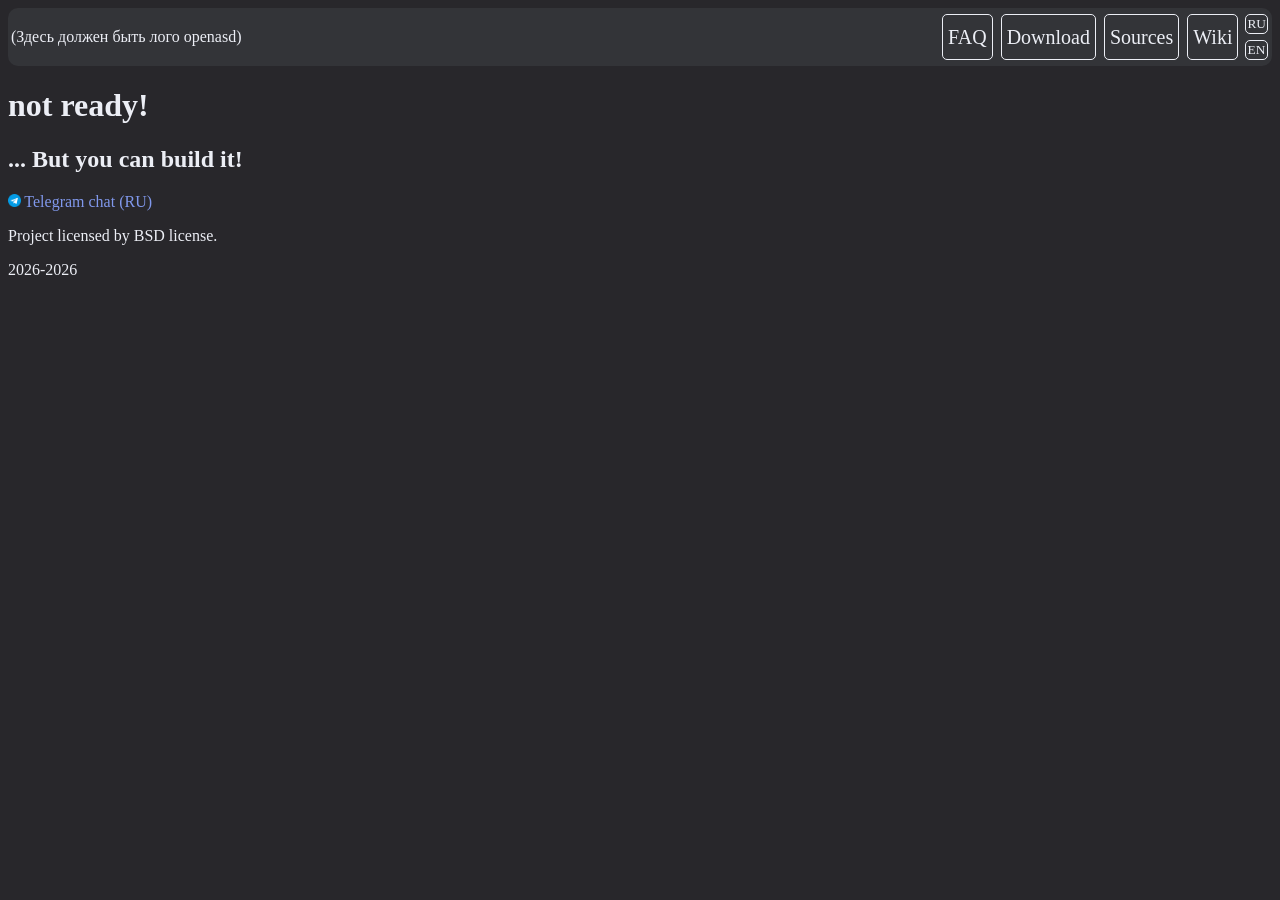
==== download.html @ fb40ad75 "initial" ====
<!DOCTYPE html>
<html>
    <head>
        <meta http-equiv="Content-Type" content="text/html; charset=utf-8">
        <title>OpenASD</title>
        <link href="styles.css" rel="stylesheet">
    </head>
    <body>
        <header>
            <div>
                <a>(Здесь должен быть лого openasd)</a>
            </div>
            <div class="right">
                <a href="faq.html" class="btn ">FAQ</a>
                <a href="download.html" class="btn ">Download</a>
                <a href="https://github.com/astrosue/OpenASD" class="btn">Sources</a>
                <a href="wiki.html" class="btn">Wiki</a>
                <div class="lang">
                    <a href="download.ru.html" class="btn min">RU</a>
                    <a href="download.html" class="btn min">EN</a>
                </div>   
            </div>
        </header>
        <h1>not ready!</h1>
        <h2>... But you can build it!</h2>
        <footer> 
            <a href="t.me/openbsd_ru" class="telegram"><img src="content/images/telegram.png" width="1%"> Telegram chat (RU)</a>
            <p>Project licensed by BSD license.</p>
            <p>2026-2026</p>
        </footer>
    </body>
</html>
---- styles.css ----
body {
    background-color: rgb(40, 39, 43);
    color: rgb(236, 238, 245);
}
.btn {
    color: rgb(236, 238, 245);
    border: 1px solid;
    border-radius: 5px;
    text-decoration: none;
    padding: 1px 5px;
    margin: 1px 2px;
    align-items: center;
    display: inline-flex;
    font-size: 15pt;
}
header {
    display: flex;
    justify-content: space-between;
    align-items: center;
    background-color: rgb(51, 52, 56);
    padding: 5px 3px;
    gap: 4px;
    border-radius: 10px;
}
header .right {
    display: flex;
    gap: 4px;
}
.lang {
    display: flex;
    flex-direction: column; /* вертикальная раскладка */
    gap: 4px;
    margin-left: auto; /* прижимаем всю колонку вправо */
}
.telegram {
    color: rgb(128, 152, 236);
    text-decoration: none;
}
.min {
    padding: 1px 1px;
    margin: 1px 1px;
    font-size: 10pt;
}
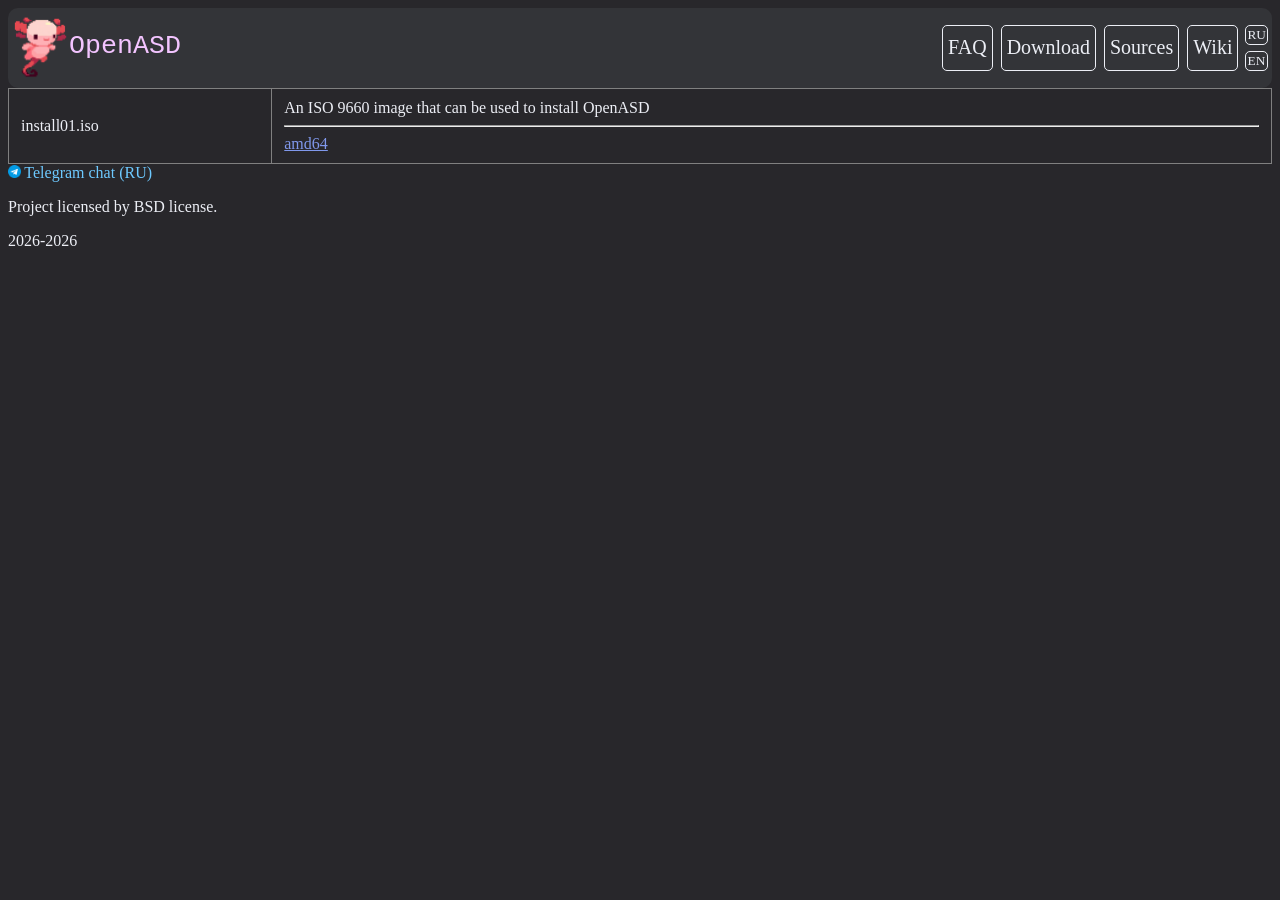
==== commit 2427ca4c: "add logo, fix download page" ====
--- a/download.html
+++ b/download.html
@@ -8,7 +8,7 @@
     <body>
         <header>
             <div>
-                <a>(Здесь должен быть лого openasd)</a>
+                <a class="main-logo" href="/"><img src="content/images/logo.png" width="10%"> OpenASD</a>
             </div>
             <div class="right">
                 <a href="faq.html" class="btn ">FAQ</a>
@@ -21,10 +21,21 @@
                 </div>   
             </div>
         </header>
-        <h1>not ready!</h1>
-        <h2>... But you can build it!</h2>
+        
+        <table border="1">
+            <tbody>
+                
+                <tr>
+                    <td>install01.iso</td>
+                    <td>An ISO 9660 image that can be used to install OpenASD
+                        <hr>
+                        <a href="content/static/install01.iso">amd64</a>
+                    </td>
+                </tr>
+            </tbody>
+        </table>
         <footer> 
-            <a href="t.me/openbsd_ru" class="telegram"><img src="content/images/telegram.png" width="1%"> Telegram chat (RU)</a>
+            <a href="https://t.me/openbsd_ru" class="telegram"><img src="content/images/telegram.png" width="1%"> Telegram chat (RU)</a>
             <p>Project licensed by BSD license.</p>
             <p>2026-2026</p>
         </footer>
--- a/styles.css
+++ b/styles.css
@@ -33,11 +33,31 @@
     margin-left: auto; /* прижимаем всю колонку вправо */
 }
 .telegram {
-    color: rgb(128, 152, 236);
+    color: rgb(109, 201, 255);
+    
     text-decoration: none;
 }
 .min {
     padding: 1px 1px;
     margin: 1px 1px;
     font-size: 10pt;
+}
+table {
+    width: 100%;
+    border-collapse: collapse;
+    
+}
+a {
+    color: rgb(128, 152, 236);
+}
+th, td {
+    padding: 10px 12px;
+}
+.main-logo {
+    font-family: 'Courier New', Courier, monospace;
+    display: inline-flex;
+    align-items: center;
+    font-size: 20pt;
+    text-decoration: none;
+    color: rgb(243, 196, 255);
 }
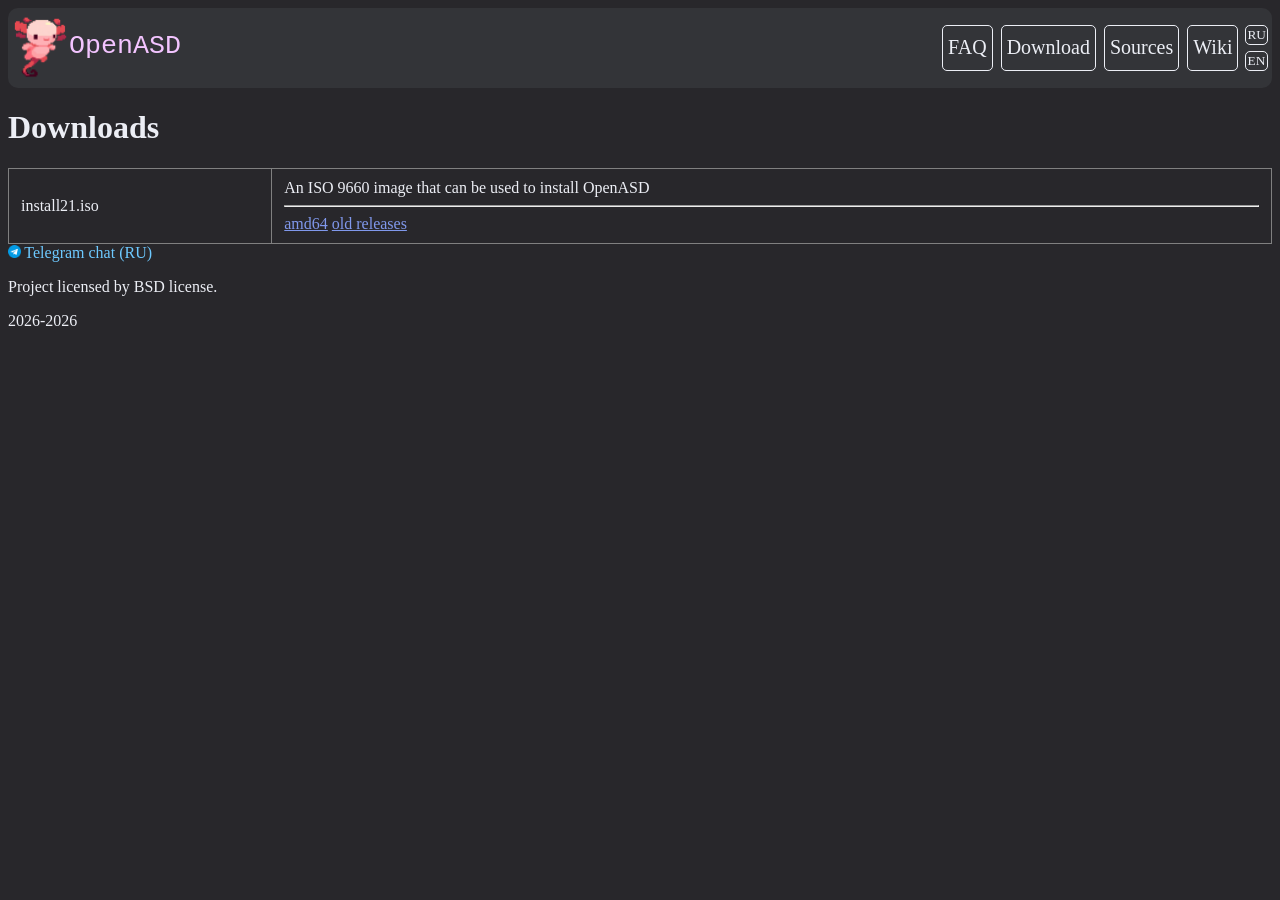
==== commit c9bd07ee: "add new ver" ====
--- a/download.html
+++ b/download.html
@@ -21,21 +21,22 @@
                 </div>   
             </div>
         </header>
-        
+            <h1>Downloads</h1>
         <table border="1">
             <tbody>
                 
                 <tr>
-                    <td>install01.iso</td>
+                    <td>install21.iso</td>
                     <td>An ISO 9660 image that can be used to install OpenASD
                         <hr>
-                        <a href="content/static/install01.iso">amd64</a>
+                        <a href="content/static/install21.iso">amd64</a>
+                        <a href="install.iso.html">old releases</a>
                     </td>
                 </tr>
             </tbody>
         </table>
         <footer> 
-            <a href="https://t.me/openbsd_ru" class="telegram"><img src="content/images/telegram.png" width="1%"> Telegram chat (RU)</a>
+            <a href="https://t.me/openasd_ru" class="telegram"><img src="content/images/telegram.png" width="1%"> Telegram chat (RU)</a>
             <p>Project licensed by BSD license.</p>
             <p>2026-2026</p>
         </footer>
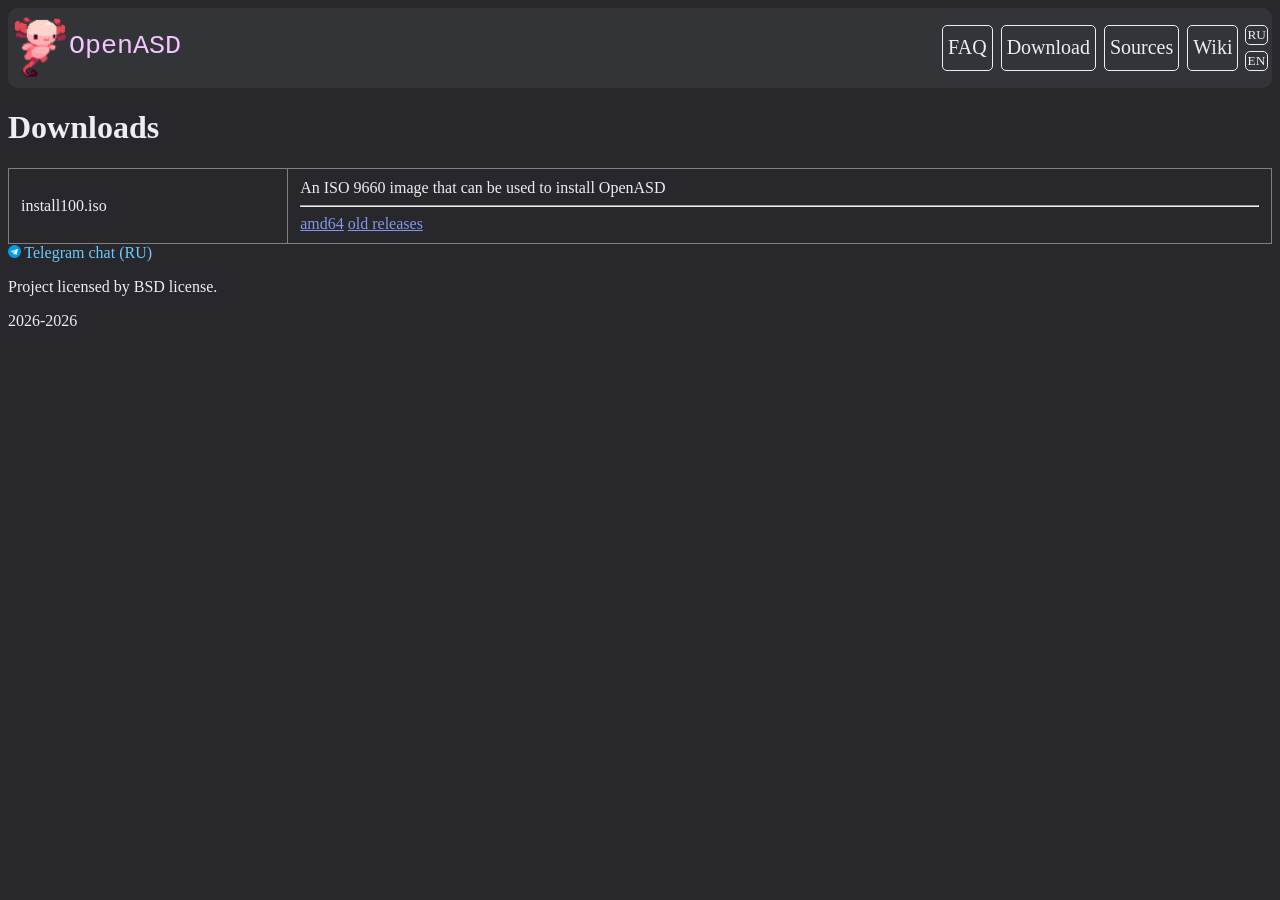
==== commit d0db8b58: "add asd v1.0.0" ====
--- a/download.html
+++ b/download.html
@@ -13,8 +13,8 @@
             <div class="right">
                 <a href="faq.html" class="btn ">FAQ</a>
                 <a href="download.html" class="btn ">Download</a>
-                <a href="https://github.com/astrosue/OpenASD" class="btn">Sources</a>
-                <a href="wiki.html" class="btn">Wiki</a>
+                <a href="https://github.com/komarufan/OpenASD" class="btn">Sources</a>
+                <a href="https://wiki.openasd.msh356.store" class="btn">Wiki</a>
                 <div class="lang">
                     <a href="download.ru.html" class="btn min">RU</a>
                     <a href="download.html" class="btn min">EN</a>
@@ -26,10 +26,10 @@
             <tbody>
                 
                 <tr>
-                    <td>install21.iso</td>
+                    <td>install100.iso</td>
                     <td>An ISO 9660 image that can be used to install OpenASD
                         <hr>
-                        <a href="content/static/install21.iso">amd64</a>
+                        <a href="content/static/install100.iso">amd64</a>
                         <a href="install.iso.html">old releases</a>
                     </td>
                 </tr>
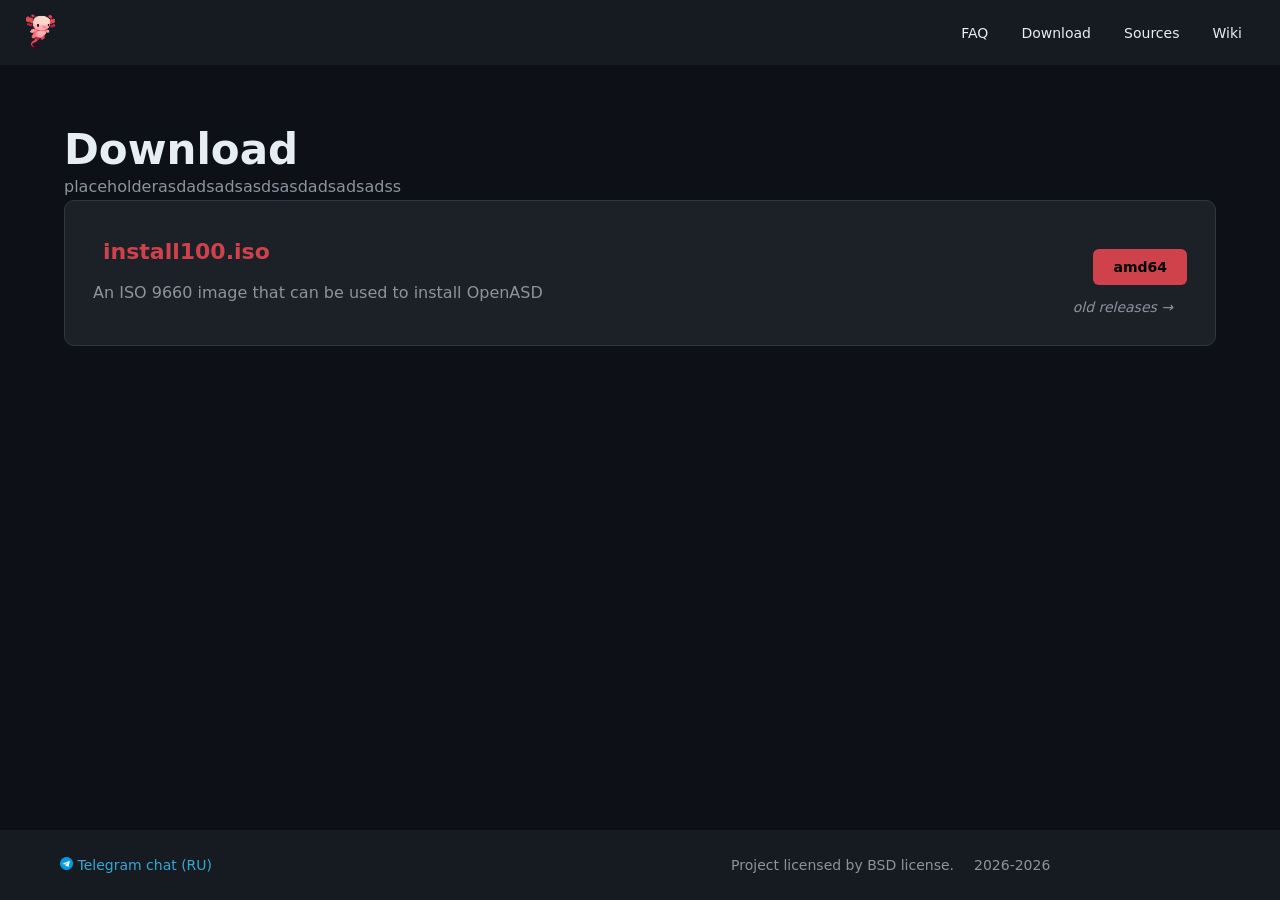
==== commit 0daf3db5: "new design" ====
--- a/download.html
+++ b/download.html
@@ -4,39 +4,83 @@
         <meta http-equiv="Content-Type" content="text/html; charset=utf-8">
         <title>OpenASD</title>
         <link href="styles.css" rel="stylesheet">
+        <style>
+            .btn-accent {
+                gap: 0px;
+                padding: 10px 20px;
+            }
+            .btn-old {
+                color: var(--text-muted);
+                font-style: italic;
+                
+            }
+            .download {
+                display: flex;
+                
+        }
+            .download .info {
+                display: flex;
+                flex-direction: column;
+            }
+            .download .but {
+                display: flex;
+                flex-direction: column;
+                
+            }
+            main {
+            flex: 1;
+            padding: 60px 64px;
+            }
+
+            .download {
+            background: var(--bg-section);
+            border: 1px solid #30363d;
+            border-radius: 10px;
+            padding: 24px 28px;
+            display: flex;
+            align-items: center;
+            justify-content: space-between;
+            gap: 24px;
+            }
+
+            .download .but {
+            flex-shrink: 0;
+            display: flex;
+            flex-direction: column;
+            align-items: flex-end;
+            gap: 8px;
+            }
+            
+        </style>
     </head>
     <body>
-        <header>
+        <nav>
             <div>
-                <a class="main-logo" href="/"><img src="content/images/logo.png" width="10%"> OpenASD</a>
+                <a class="main-logo" href="/"><img src="content/images/logo.png" width="7%"></a>
             </div>
             <div class="right">
                 <a href="faq.html" class="btn ">FAQ</a>
-                <a href="download.html" class="btn ">Download</a>
+                <a href="download.html" class="btn">Download</a>
                 <a href="https://github.com/komarufan/OpenASD" class="btn">Sources</a>
                 <a href="https://wiki.openasd.msh356.store" class="btn">Wiki</a>
-                <div class="lang">
-                    <a href="download.ru.html" class="btn min">RU</a>
-                    <a href="download.html" class="btn min">EN</a>
-                </div>   
             </div>
-        </header>
-            <h1>Downloads</h1>
-        <table border="1">
-            <tbody>
-                
-                <tr>
-                    <td>install100.iso</td>
-                    <td>An ISO 9660 image that can be used to install OpenASD
-                        <hr>
-                        <a href="content/static/install100.iso">amd64</a>
-                        <a href="install.iso.html">old releases</a>
-                    </td>
-                </tr>
-            </tbody>
-        </table>
+        </nav>
+        <main>
+            <h1>Download</h1>
+            <p>placeholderasdadsadsasdsasdadsadsadss</p>
+        <div class="download">
+            <div class="info">
+                <h3 class="image">install100.iso</h3>
+                <p>An ISO 9660 image that can be used to install OpenASD</p>
+            </div>
+            <div class="but">
+                <a href="content/static/install100.iso" class="btn btn-accent">amd64</a>
+                <a href="install.iso.html" class="btn btn-old">old releases →</a>
+            </div>
+        </div>
+        </main>
         <footer> 
-            <a href="https://t.me/openasd_ru" class="telegram"><img src="content/images/telegram.png" width="1%"> Telegram chat (RU)</a>
+            <a href="https://t.me/openasd_ru" class="telegram"><img src="content/images/telegram.png" width="2%"> Telegram chat (RU)</a>
             <p>Project licensed by BSD license.</p>
             <p>2026-2026</p>
         </footer>
--- a/styles.css
+++ b/styles.css
@@ -1,63 +1,136 @@
+* {
+    margin: 0;
+    padding: 0;
+    box-sizing: border-box;
+}
+
+:root {
+    --bg-dark: #0d1117;
+    --bg-nav: #161b22;
+    --bg-section: #1c2128;
+    --accent: #cf424b;
+    --text: #e6edf3;
+    --text-muted: #8b949e;
+}
 body {
-    background-color: rgb(40, 39, 43);
-    color: rgb(236, 238, 245);
+    background-color: var(--bg-dark);
+    color: var(--text);
+    font-family: 'Segoe UI', system-ui, sans-serif;
+    min-height: 100vh;
+    display: flex;
+    flex-direction: column;
 }
-.btn {
-    color: rgb(236, 238, 245);
-    border: 1px solid;
-    border-radius: 5px;
-    text-decoration: none;
-    padding: 1px 5px;
-    margin: 1px 2px;
-    align-items: center;
-    display: inline-flex;
-    font-size: 15pt;
+main {
+    padding-left: 30px;
 }
-header {
+nav {
+    background-color: var(--bg-nav);
     display: flex;
     justify-content: space-between;
     align-items: center;
-    background-color: rgb(51, 52, 56);
-    padding: 5px 3px;
-    gap: 4px;
-    border-radius: 10px;
+    padding: 12px 24px;
+    position: sticky;
+    top: 0;
+    z-index: 100;
 }
-header .right {
+
+.btn {
+    color: var(--text);
+    text-decoration: none;
+    padding: 6px 14px;
+    border-radius: 6px;
+    font-size: 14px;
+    transition: background 0.2s;
+}
+
+.btn:hover {
+    background-color: rgba(255,255,255,0.08);
+}
+
+.top {
+    background-color: var(--bg-dark);
+    padding: 80px 60px;
+}
+
+h1 {
+    font-size: 42px;
+    font-weight: 700;
+    color: var(--text);
+}
+
+h3 {
+    font-size: 22px;
+    color: var(--accent);
+    margin-bottom: 16px;
+}
+.image {
+    gap: 0px;
+    padding-left: 10px;
+
+}
+p {
+    color: var(--text-muted);
+    line-height: 1.6;
+}
+
+.btn-accent {
+    display: inline-block;
+    background-color: var(--accent);
+    color: #000;
+    font-weight: 600;
+    padding: 10px 24px;
+    border-radius: 6px;
+    text-decoration: none;
+    margin-top: 24px;
+}
+
+.btn-accent:hover {
+    background-color: #d32c64;
+}
+
+section {
+    background-color: var(--bg-section);
+    padding: 60px;
+}
+
+section:nth-child(even) {
+    background-color: var(--bg-dark);
+}
+
+h2 {
+    font-size: 32px;
+    color: var(--accent);
+    margin-bottom: 12px;
+}
+.section p{
+    padding-left: 10px;
+}
+ul {
+    color: var(--text-muted);
+    padding-left: 40px;
+    line-height: 2;
+}
+
+hr {
+    border: none;
+    border-top: 1px solid #30363d;
+}
+
+footer {
+    margin-top: auto;
+    background-color: var(--bg-nav);
+    padding: 24px 60px;
+    color: var(--text-muted);
+    font-size: 14px;
     display: flex;
-    gap: 4px;
+    gap: 20px;
+    align-items: center;
 }
-.lang {
-    display: flex;
-    flex-direction: column; /* вертикальная раскладка */
-    gap: 4px;
-    margin-left: auto; /* прижимаем всю колонку вправо */
-}
+
 .telegram {
-    color: rgb(109, 201, 255);
-    
+    color: #39a6d1;
     text-decoration: none;
 }
-.min {
-    padding: 1px 1px;
-    margin: 1px 1px;
-    font-size: 10pt;
-}
-table {
-    width: 100%;
-    border-collapse: collapse;
-    
-}
-a {
-    color: rgb(128, 152, 236);
-}
-th, td {
-    padding: 10px 12px;
-}
-.main-logo {
-    font-family: 'Courier New', Courier, monospace;
-    display: inline-flex;
-    align-items: center;
-    font-size: 20pt;
-    text-decoration: none;
-    color: rgb(243, 196, 255);
+.telegram:hover {
+    color: #44c8fc;
 }
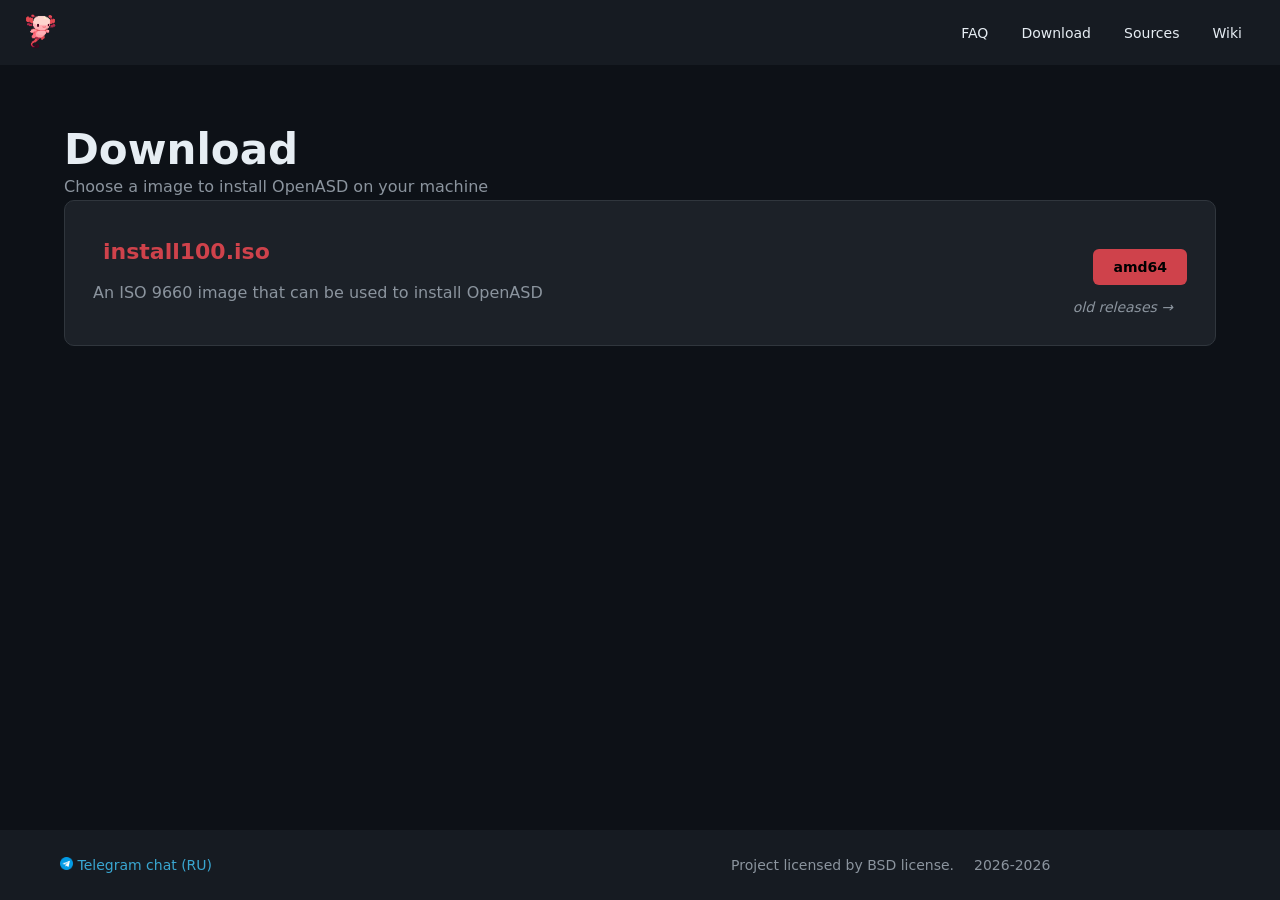
==== commit 045a6a8f: "fix" ====
--- a/download.html
+++ b/download.html
@@ -67,7 +67,7 @@
         </nav>
         <main>
             <h1>Download</h1>
-            <p>placeholderasdadsadsasdsasdadsadsadss</p>
+            <p>Choose a image to install OpenASD on your machine</p>
         <div class="download">
             <div class="info">
                 <h3 class="image">install100.iso</h3>
